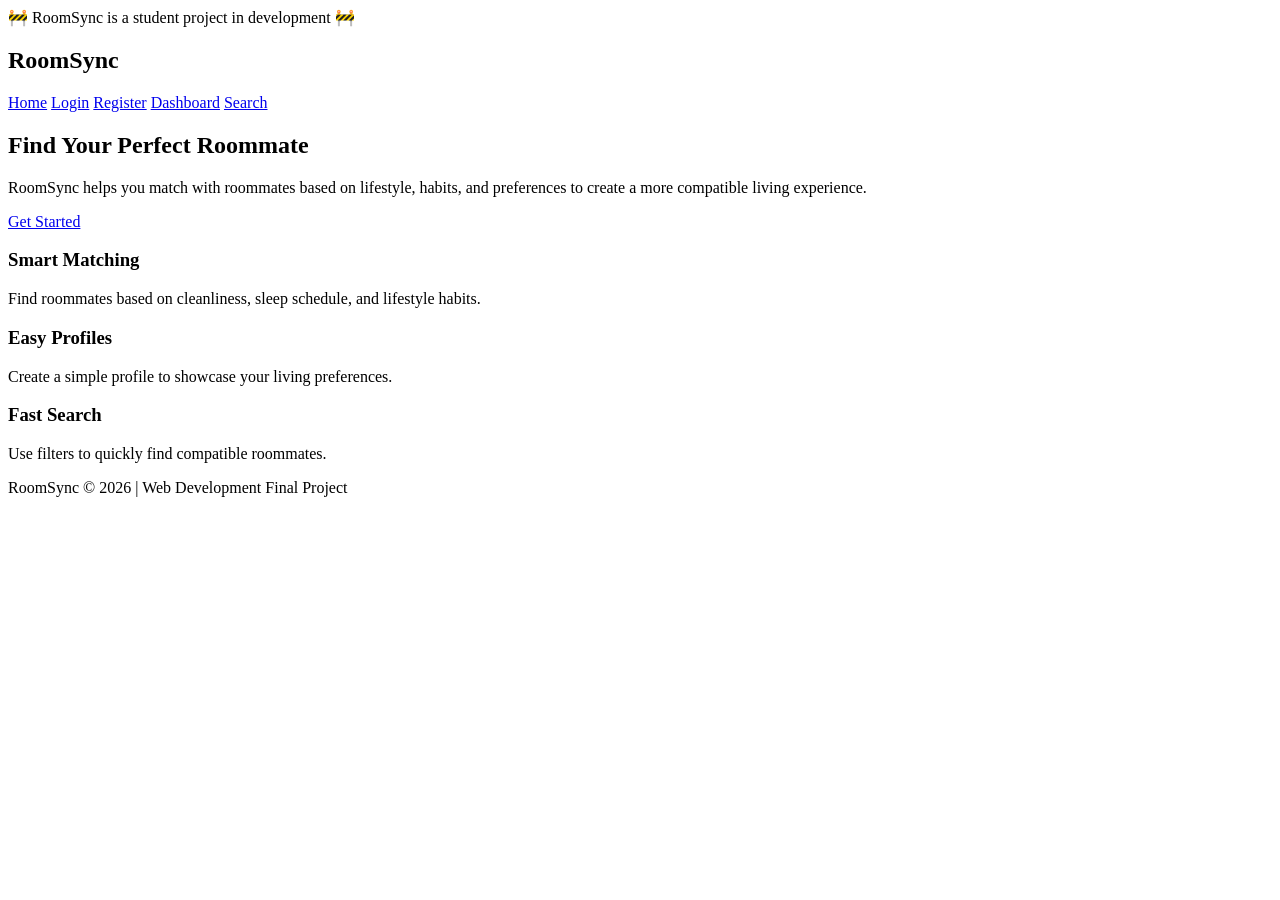
==== index.html @ c126fc64 "Create index.html" ====
<!DOCTYPE html>
<html lang="en">
<head>
    <meta charset="UTF-8">
    <meta name="viewport" content="width=device-width, initial-scale=1.0">
    <title>RoomSync</title>
    <link rel="stylesheet" href="style.css">
</head>

<body>

<!-- WIP BANNER -->
<div class="wip-banner">
    🚧 RoomSync is a student project in development 🚧
</div>

<!-- NAVIGATION -->
<nav>
    <h1>RoomSync</h1>
    <div>
        <a href="index.html">Home</a>
        <a href="login.html">Login</a>
        <a href="register.html">Register</a>
        <a href="dashboard.html">Dashboard</a>
        <a href="search.html">Search</a>
    </div>
</nav>

<!-- HERO SECTION -->
<section class="hero">
    <h2>Find Your Perfect Roommate</h2>
    <p>
        RoomSync helps you match with roommates based on lifestyle, habits, and preferences 
        to create a more compatible living experience.
    </p>
    <a href="register.html" class="btn">Get Started</a>
</section>

<!-- FEATURES SECTION (NEW - makes your site look COMPLETE) -->
<section class="features">

    <div class="card">
        <h3>Smart Matching</h3>
        <p>Find roommates based on cleanliness, sleep schedule, and lifestyle habits.</p>
    </div>

    <div class="card">
        <h3>Easy Profiles</h3>
        <p>Create a simple profile to showcase your living preferences.</p>
    </div>

    <div class="card">
        <h3>Fast Search</h3>
        <p>Use filters to quickly find compatible roommates.</p>
    </div>

</section>

<!-- FOOTER -->
<footer>
    <p>RoomSync © 2026 | Web Development Final Project</p>
</footer>

</body>
</html>
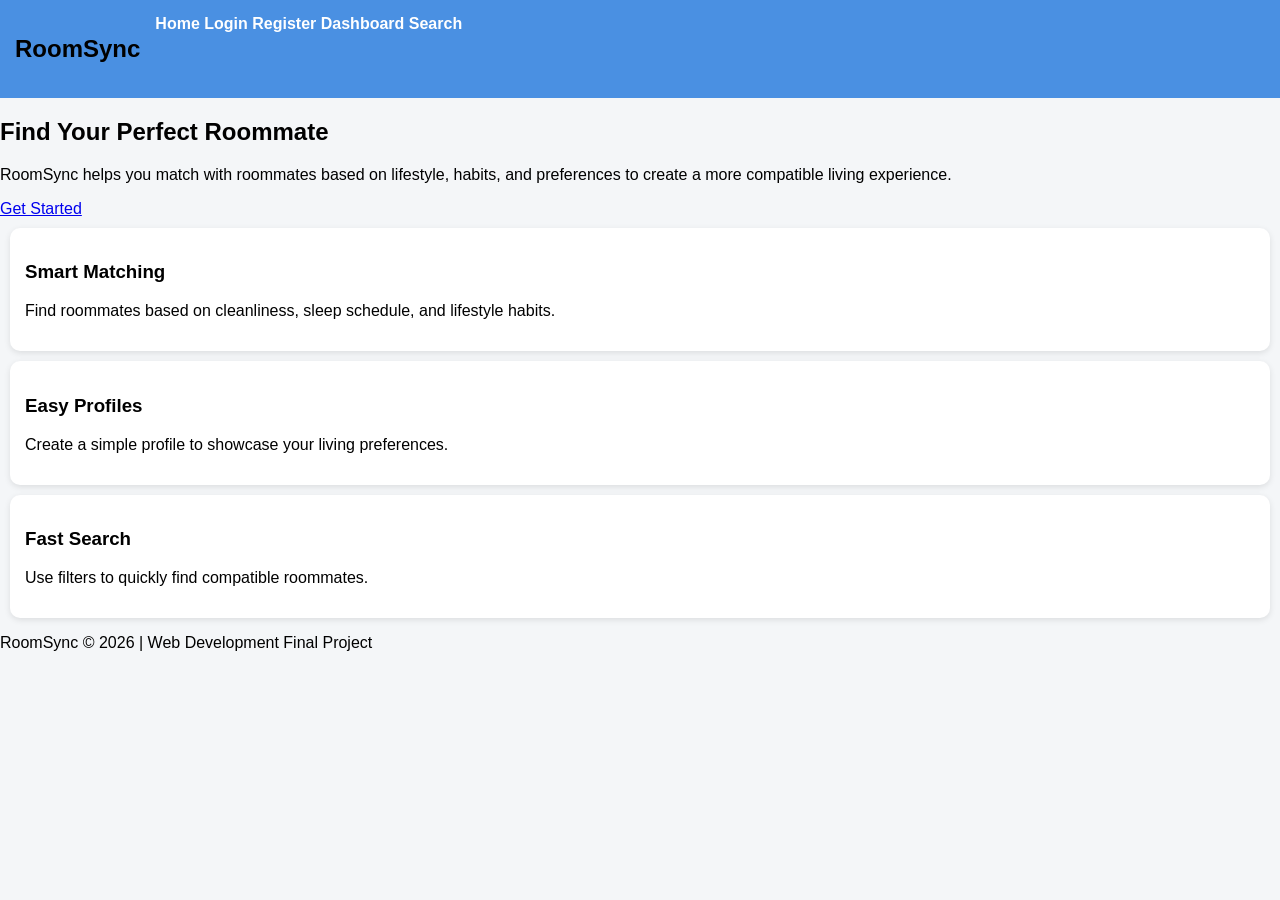
==== commit 4f440472: "Update index.html" ====
--- a/index.html
+++ b/index.html
@@ -8,11 +8,6 @@
 </head>
 
 <body>
-
-<!-- WIP BANNER -->
-<div class="wip-banner">
-    🚧 RoomSync is a student project in development 🚧
-</div>
 
 <!-- NAVIGATION -->
 <nav>
@@ -36,7 +31,7 @@
     <a href="register.html" class="btn">Get Started</a>
 </section>
 
-<!-- FEATURES SECTION (NEW - makes your site look COMPLETE) -->
+<!-- FEATURES SECTION -->
 <section class="features">
 
     <div class="card">
--- a/style.css
+++ b/style.css
@@ -0,0 +1,38 @@
+body {
+  font-family: Arial;
+  margin: 0;
+  background: #f4f6f8;
+}
+
+nav {
+  background: #4a90e2;
+  padding: 15px;
+  display: flex;
+  gap: 15px;
+}
+
+nav a {
+  color: white;
+  text-decoration: none;
+  font-weight: bold;
+}
+
+.card {
+  background: white;
+  padding: 15px;
+  margin: 10px;
+  border-radius: 10px;
+  box-shadow: 0 2px 6px rgba(0,0,0,0.1);
+}
+
+#results {
+  display: grid;
+  grid-template-columns: repeat(auto-fit, minmax(200px, 1fr));
+  padding: 20px;
+  gap: 10px;
+}
+
+select {
+  margin: 20px;
+  padding: 10px;
+}
